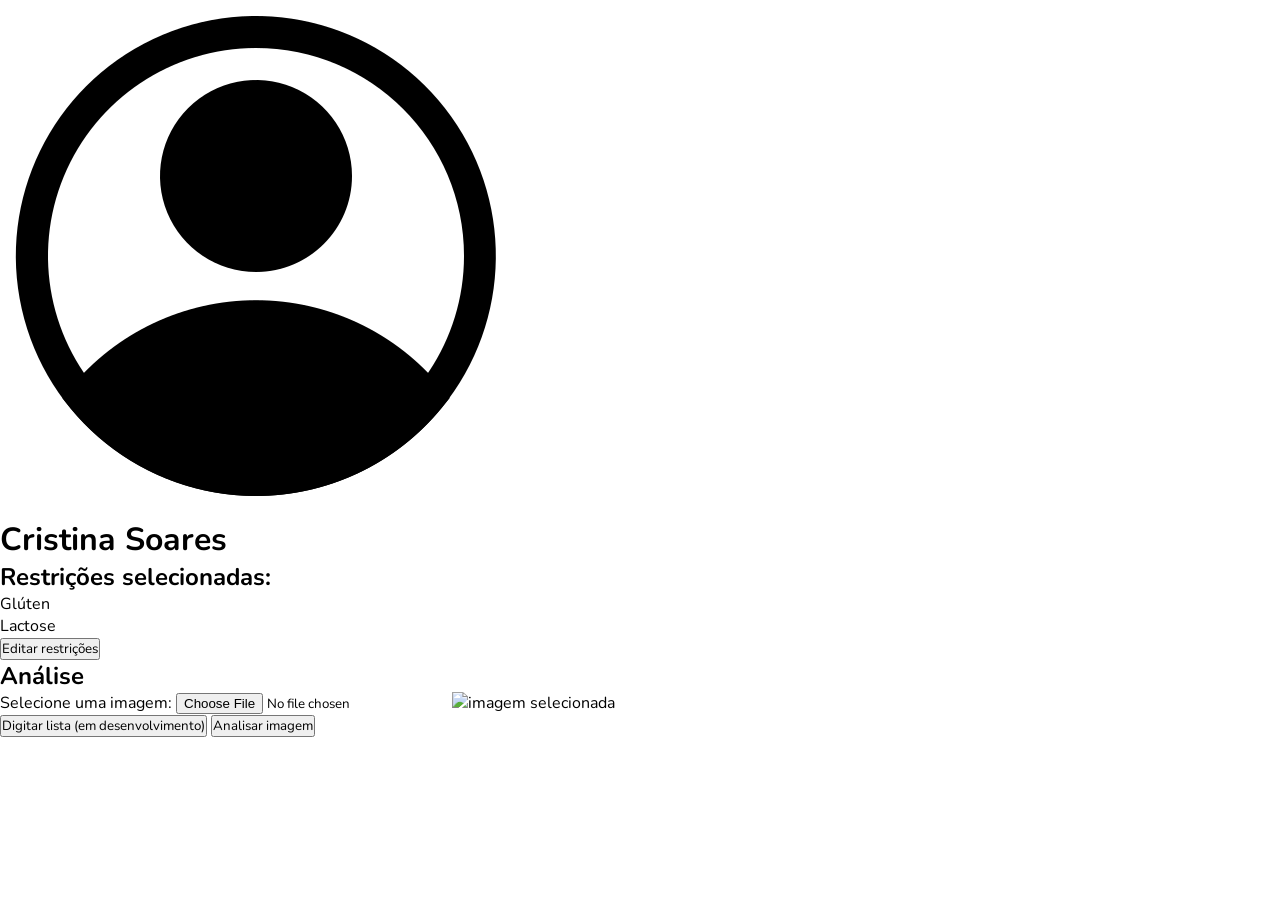
==== pages/telaFoto.html @ c323aff3 "teste display imagem" ====
<!DOCTYPE html>
<html lang="en">
<head>
    <meta charset="UTF-8">
    <meta name="viewport" content="width=device-width, initial-scale=1.0">
    <title>Tela de análise da foto</title>
    <link rel="stylesheet" href="../styles/telaFoto.css">
    <script src="../scripts/telaFoto.js"></script>
</head>
<body>
    <header>
        <img src="../images/user.png" alt="">
        <h1>Cristina Soares</h1>
    </header>
    <main>
        <section class="um">
            <h2>Restrições selecionadas:</h2>
            <div>
                <div>Glúten</div>
                <div>Lactose</div>
            </div>
            <button>Editar restrições</button>
        </section>
        <section class="dois">
            <h2>Análise</h2>
            <label for="imagem">Selecione uma imagem:</label>
            <input type="file" id="imagem" accept="image/*">
            <img id="preview" alt="imagem selecionada">
        </section>
        <section class="tres">
            <button>Digitar lista (em desenvolvimento)</button>
            <button>Analisar imagem</button>
        </section>
    </main>
</body>
</html>
---- styles/telaFoto.css ----
@import url('https://fonts.googleapis.com/css2?family=Nunito:ital,wght@0,200..1000;1,200..1000&display=swap');

*{
    margin: 0rem;
    padding: 0rem;
    font-family: 'Nunito';
}

body{
    height: 100vh;
    width: 100vw;
}

@media screen and (max-width: 1000px)  {
    header{
        display: flex;   
        gap: 1rem;
        padding: 1rem;
        background-color: #FFE598 ;
        height: 10vh;
        align-items: center;
    }
    header img{
        height: 3rem;
        width: 3rem;
    }
    header h1 {
        display: flex;
        align-items: center;
    }
    main{
        background-color: #FFF9E9;
    }
    main .um{
        display: flex;
        justify-content: center;
        flex-direction: column;
        align-items: center;
        gap: 1rem;
        margin: 1rem;
    }

    main .um h2{
        display: flex;
        justify-content: center;
        align-items: center;
        background-color:#4E7B3D;
        border-radius: 1rem;
        padding: 2rem;
        width: 75%;
        color: white;
    }
    main .um div{
        display: flex;
        justify-content: center;
        gap: 1rem;
    }
    main .um div div{
        display: flex;
        justify-content: center;
        align-items: center;
        background-color: #FFE598;
        width: 10rem;
        height: 4rem;
        border-radius: 1rem;
        font-size: 1.5rem;
    }

    main .um button{
        display: flex;
        justify-content: center;
        background-color: #DD5921;
        color: white;
        border-radius: 1rem;
        padding: 0.5rem 1rem 0.5rem 1rem;
        border-style: none;
        font-size: 1rem;
    }

    main .dois{
        display: flex;
        justify-content: center;
        flex-direction: column;
        align-items: center;
        gap: 1rem;
        margin: 1rem;
    }

    main .dois h2{
        display: flex;
        justify-content: center;
        align-items: center;
        background-color: #4E7B3D;
        padding: 1rem 2rem 1rem 2rem;
        border-radius: 1rem;
        color: white;
        width: 75%;
    }
    main .dois label{
        display: flex;
        justify-content: center;
        gap: 1rem;
        width: 75%;
        background-color: #FFE598;
        padding: 1rem;
        border-radius: 1rem;
        align-items: center;
    }
    main .dois input{
        display: flex;
        justify-content: center;
        align-items: center;
        width: 75%;
        background-color: none;
        border-style: solid;
        border-color: #DD5921;
        padding: 1rem;
        border-radius: 1rem;
    }

    main .dois #imagem::file-selector-button {
        border: none;
        background-color: #DD5921;
        border-radius: 0.3rem;
        padding: 0.3rem;
        color: white;
    }

    main .dois #imagem::file-selector-button:hover {
        background-color: #8e3914 ;
    }

    main .dois #preview{
        display: none;
        border-radius: 2rem;
        object-fit: contain;
    }
}
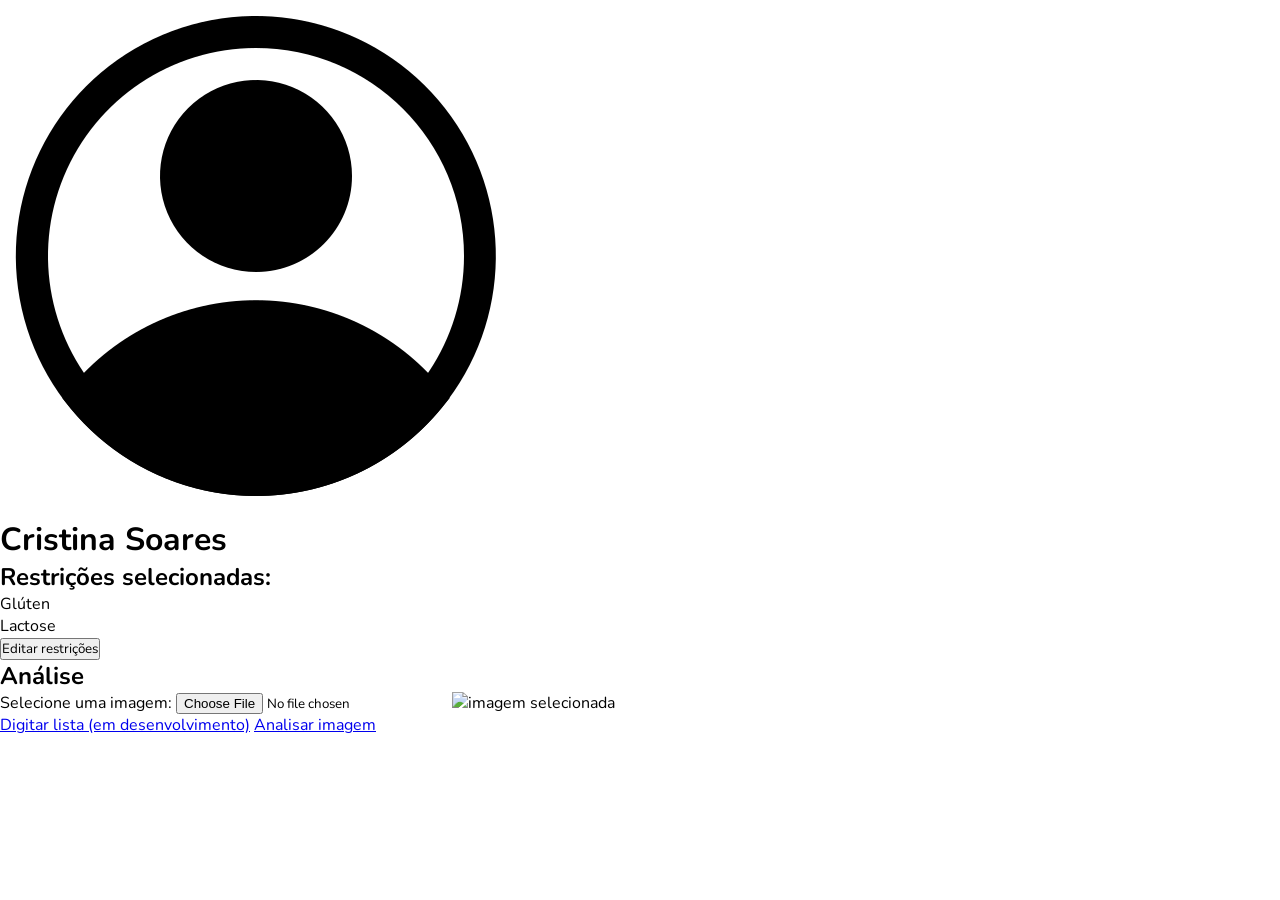
==== commit 71f82b32: "ultima vez espero" ====
--- a/pages/telaFoto.html
+++ b/pages/telaFoto.html
@@ -5,7 +5,7 @@
     <meta name="viewport" content="width=device-width, initial-scale=1.0">
     <title>Tela de análise da foto</title>
     <link rel="stylesheet" href="../styles/telaFoto.css">
-    <script src="../scripts/telaFoto.js"></script>
+    <script src="../scripts/telaFoto.js" defer></script>
 </head>
 <body>
     <header>
@@ -28,8 +28,8 @@
             <img id="preview" alt="imagem selecionada">
         </section>
         <section class="tres">
-            <button>Digitar lista (em desenvolvimento)</button>
-            <button>Analisar imagem</button>
+            <a href="./telaResultado.html">Digitar lista (em desenvolvimento)</a>
+            <a href="../pages/telaResultado.html">Analisar imagem</a>
         </section>
     </main>
 </body>
--- a/styles/telaFoto.css
+++ b/styles/telaFoto.css
@@ -29,7 +29,10 @@
         align-items: center;
     }
     main{
+        display: flex;
+        flex-direction: column;
         background-color: #FFF9E9;
+        padding: 1rem;
     }
     main .um{
         display: flex;
@@ -37,7 +40,6 @@
         flex-direction: column;
         align-items: center;
         gap: 1rem;
-        margin: 1rem;
     }
 
     main .um h2{
@@ -133,6 +135,24 @@
     main .dois #preview{
         display: none;
         border-radius: 2rem;
+        max-width: 90%;
+        max-height: 80%;
         object-fit: contain;
+        box-sizing: border-box;
+    }
+
+    main .tres {
+        display: flex;
+        justify-content: center;
+        gap: 1rem;
+    }
+
+    main .tres a {
+        background-color: #4E7B3D;
+        border-radius: 0.5rem;
+        padding: 0.5rem;
+        border-style: none;
+        color: white;
+        font-size: 0.9rem;
     }
 }
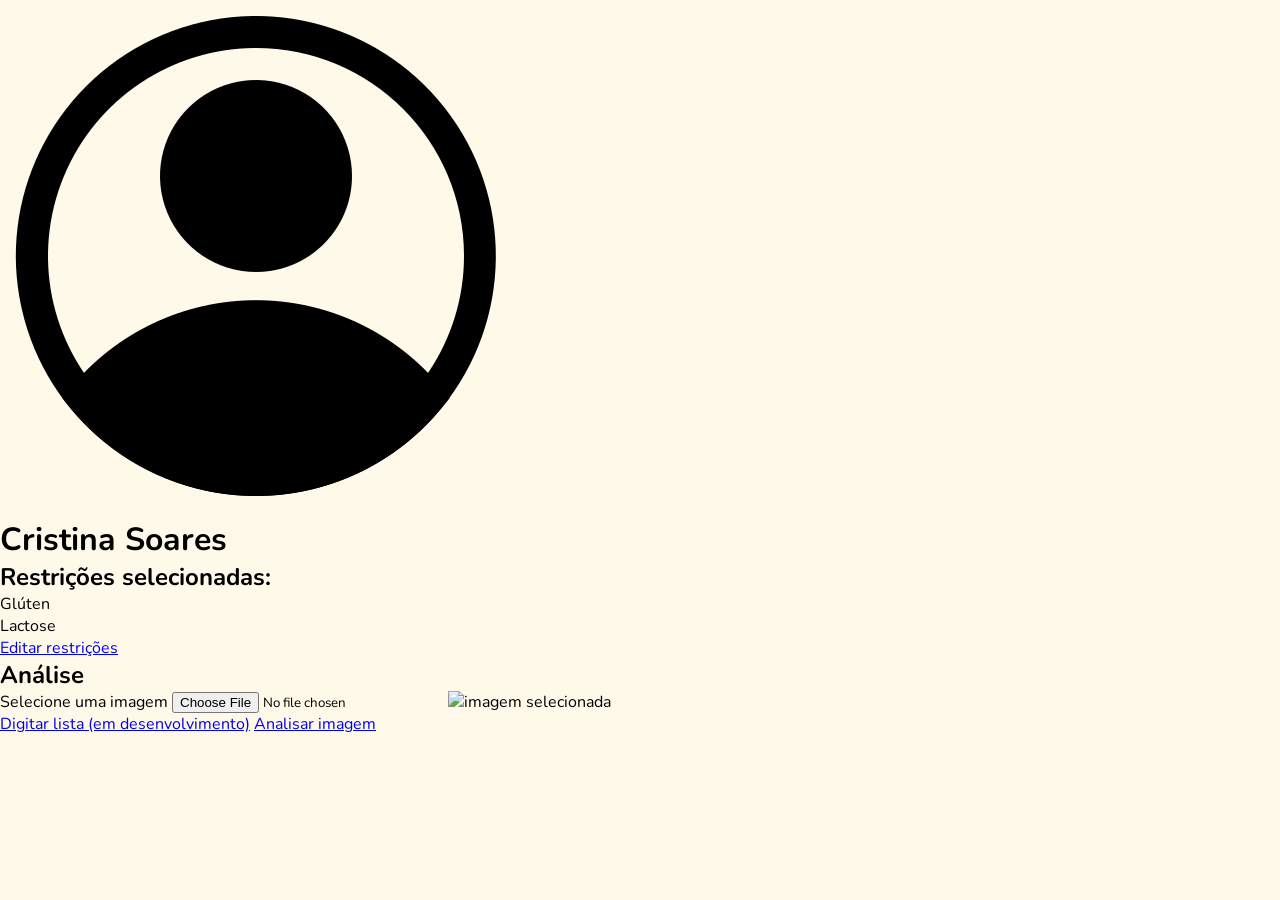
==== commit 841337bb: "agr vai" ====
--- a/pages/telaFoto.html
+++ b/pages/telaFoto.html
@@ -19,12 +19,12 @@
                 <div>Glúten</div>
                 <div>Lactose</div>
             </div>
-            <button>Editar restrições</button>
+            <a href="../index.html">Editar restrições</a>
         </section>
         <section class="dois">
             <h2>Análise</h2>
-            <label for="imagem">Selecione uma imagem:</label>
-            <input type="file" id="imagem" accept="image/*">
+            <label for="imagem">Selecione uma imagem</label>
+            <input type="file" id="imagem" accept="image/*" capture="environment">
             <img id="preview" alt="imagem selecionada">
         </section>
         <section class="tres">
--- a/styles/telaFoto.css
+++ b/styles/telaFoto.css
@@ -7,8 +7,14 @@
 }
 
 body{
-    height: 100vh;
-    width: 100vw;
+    min-height: 100dvh;
+    background-color: #FFF9E9;
+    display: flex;
+    flex-direction: column;
+}
+
+main {
+    flex: 1;
 }
 
 @media screen and (max-width: 1000px)  {
@@ -33,13 +39,16 @@
         flex-direction: column;
         background-color: #FFF9E9;
         padding: 1rem;
+        justify-content: flex-start;
+        gap: 6rem;
     }
     main .um{
         display: flex;
+        flex-direction: column;
         justify-content: center;
-        flex-direction: column;
         align-items: center;
         gap: 1rem;
+
     }
 
     main .um h2{
@@ -48,8 +57,8 @@
         align-items: center;
         background-color:#4E7B3D;
         border-radius: 1rem;
-        padding: 2rem;
-        width: 75%;
+        padding: 1rem 2rem 1rem 2rem;
+        width: 85%;
         color: white;
     }
     main .um div{
@@ -68,7 +77,7 @@
         font-size: 1.5rem;
     }
 
-    main .um button{
+    main .um a{
         display: flex;
         justify-content: center;
         background-color: #DD5921;
@@ -96,15 +105,18 @@
         padding: 1rem 2rem 1rem 2rem;
         border-radius: 1rem;
         color: white;
-        width: 75%;
+        width: 90%;
     }
     main .dois label{
         display: flex;
         justify-content: center;
         gap: 1rem;
-        width: 75%;
-        background-color: #FFE598;
-        padding: 1rem;
+        background-color: #DD5921;
+        border-style: solid;
+        border-color: #a24219;
+        color: white;
+        font-size: 1.3rem;
+        padding: 1rem 2rem 1rem 2rem;
         border-radius: 1rem;
         align-items: center;
     }
@@ -120,17 +132,10 @@
         border-radius: 1rem;
     }
 
-    main .dois #imagem::file-selector-button {
-        border: none;
-        background-color: #DD5921;
-        border-radius: 0.3rem;
-        padding: 0.3rem;
-        color: white;
+    main .dois #imagem {
+        display: none;
     }
 
-    main .dois #imagem::file-selector-button:hover {
-        background-color: #8e3914 ;
-    }
 
     main .dois #preview{
         display: none;
@@ -155,4 +160,5 @@
         color: white;
         font-size: 0.9rem;
     }
+
 }
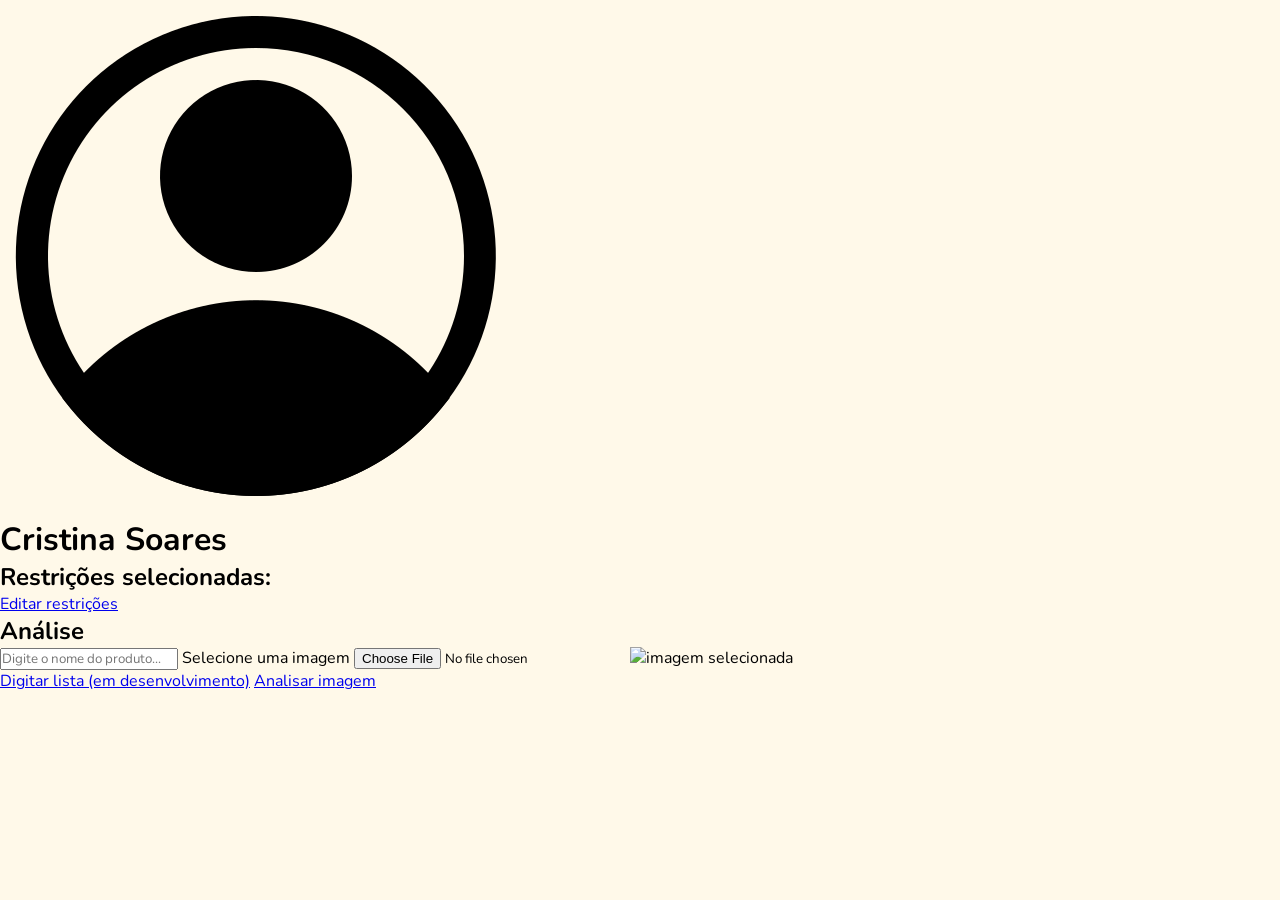
==== commit e560c802: "index + telaFoto javaScript" ====
--- a/pages/telaFoto.html
+++ b/pages/telaFoto.html
@@ -15,21 +15,21 @@
     <main>
         <section class="um">
             <h2>Restrições selecionadas:</h2>
-            <div>
-                <div>Glúten</div>
-                <div>Lactose</div>
+            <div id="restricoesSelecionadas">
+
             </div>
-            <a href="../index.html">Editar restrições</a>
+            <a href="../index.html" id="editarRestricoes">Editar restrições</a>
         </section>
         <section class="dois">
             <h2>Análise</h2>
+            <input type="text" placeholder="Digite o nome do produto..." id="">
             <label for="imagem">Selecione uma imagem</label>
             <input type="file" id="imagem" accept="image/*" capture="environment">
             <img id="preview" alt="imagem selecionada">
         </section>
         <section class="tres">
             <a href="./telaResultado.html">Digitar lista (em desenvolvimento)</a>
-            <a href="../pages/telaResultado.html">Analisar imagem</a>
+            <a href="../pages/telaResultado.html" id="analisarImagem">Analisar imagem</a>
         </section>
     </main>
 </body>
--- a/styles/telaFoto.css
+++ b/styles/telaFoto.css
@@ -42,6 +42,7 @@
         justify-content: flex-start;
         gap: 6rem;
     }
+
     main .um{
         display: flex;
         flex-direction: column;
@@ -61,11 +62,14 @@
         width: 85%;
         color: white;
     }
-    main .um div{
-        display: flex;
-        justify-content: center;
+
+    main .um #restricoesSelecionadas{
+        display: grid;
+        grid-template-columns: 1fr 1fr;
+        justify-items: center;
         gap: 1rem;
     }
+
     main .um div div{
         display: flex;
         justify-content: center;
@@ -75,6 +79,7 @@
         height: 4rem;
         border-radius: 1rem;
         font-size: 1.5rem;
+        padding: 0.5rem;
     }
 
     main .um a{
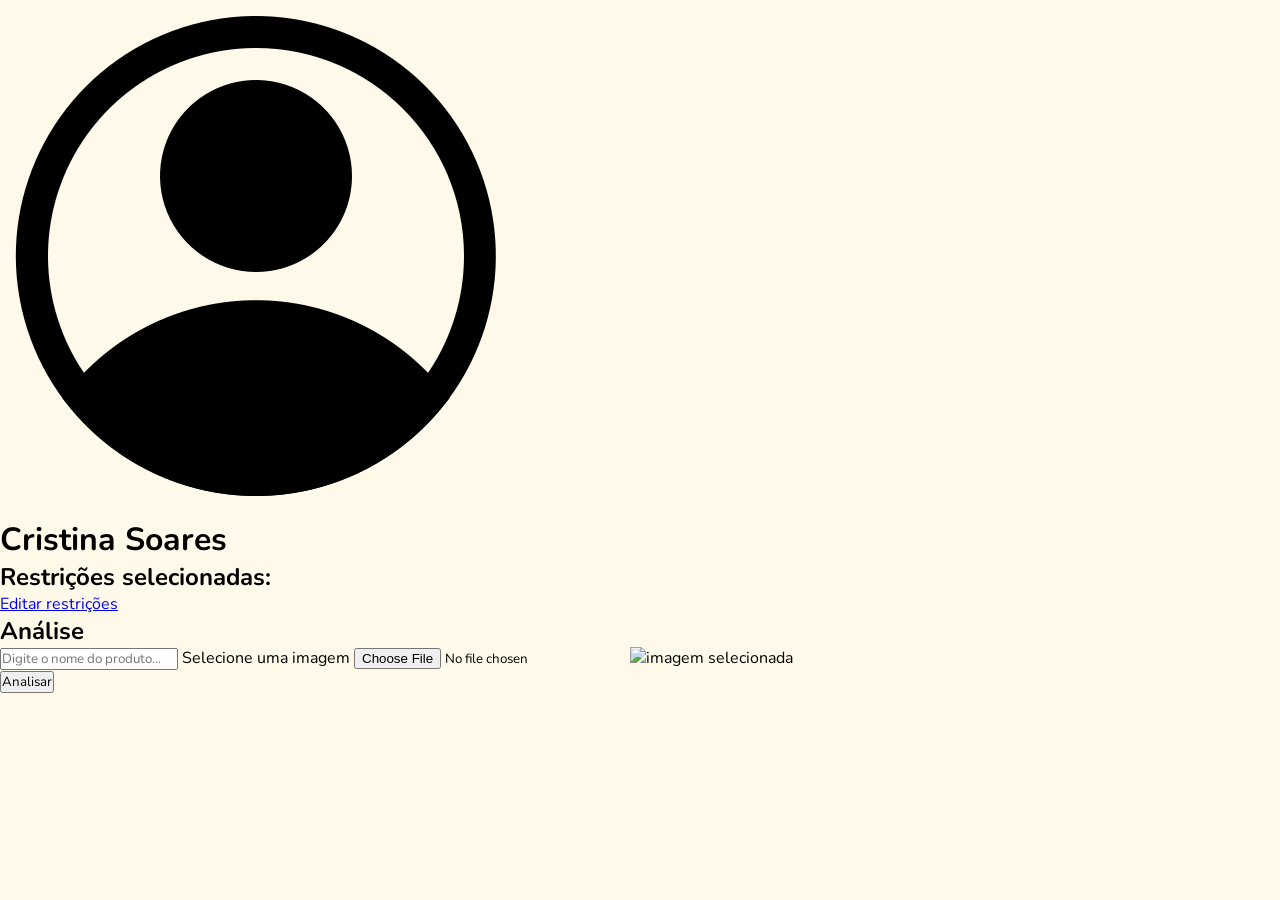
==== commit d74d39e9: "integração front+back, criação do json enviado para a API, melhorias no prompt da IA" ====
--- a/pages/telaFoto.html
+++ b/pages/telaFoto.html
@@ -22,14 +22,13 @@
         </section>
         <section class="dois">
             <h2>Análise</h2>
-            <input type="text" placeholder="Digite o nome do produto..." id="">
+            <input type="text" placeholder="Digite o nome do produto..." id="nomeProduto">
             <label for="imagem">Selecione uma imagem</label>
             <input type="file" id="imagem" accept="image/*" capture="environment">
             <img id="preview" alt="imagem selecionada">
         </section>
         <section class="tres">
-            <a href="./telaResultado.html">Digitar lista (em desenvolvimento)</a>
-            <a href="../pages/telaResultado.html" id="analisarImagem">Analisar imagem</a>
+            <button id="analisar">Analisar</button>
         </section>
     </main>
 </body>
--- a/styles/telaFoto.css
+++ b/styles/telaFoto.css
@@ -157,13 +157,15 @@
         gap: 1rem;
     }
 
-    main .tres a {
+    main .tres button {
         background-color: #4E7B3D;
         border-radius: 0.5rem;
         padding: 0.5rem;
         border-style: none;
         color: white;
         font-size: 0.9rem;
+        width: 10rem;
+        height: 3rem;
     }
 
 }
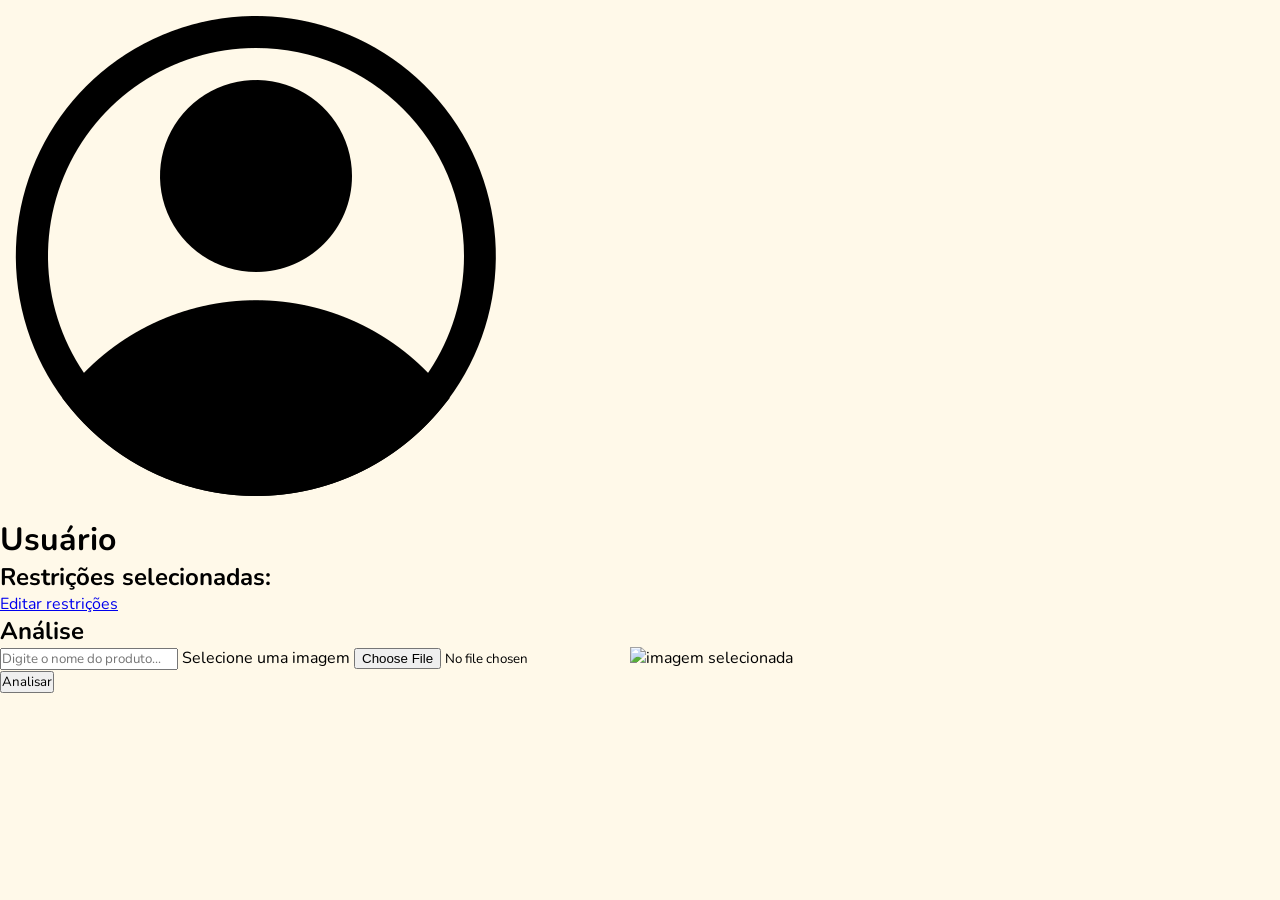
==== commit 18889830: "adicao 9 restricao" ====
--- a/pages/telaFoto.html
+++ b/pages/telaFoto.html
@@ -10,7 +10,7 @@
 <body>
     <header>
         <img src="../images/user.png" alt="">
-        <h1>Cristina Soares</h1>
+        <h1>Usuário</h1>
     </header>
     <main>
         <section class="um">
@@ -31,5 +31,16 @@
             <button id="analisar">Analisar</button>
         </section>
     </main>
+    <div id="carregamento" class="carregamento oculto">
+        <div class="caixaCarregamento">
+            <div class="circuloCarregamento"></div>
+
+            <p>Analisando a imagem...</p>
+
+            <span>
+                Isso pode levar alguns segundos.
+            </span>
+        </div>
+    </div>
 </body>
 </html>
--- a/styles/telaFoto.css
+++ b/styles/telaFoto.css
@@ -1,4 +1,9 @@
 @import url('https://fonts.googleapis.com/css2?family=Nunito:ital,wght@0,200..1000;1,200..1000&display=swap');
+@keyframes girar {
+    to {
+        transform: rotate(360deg);
+    }
+}
 
 *{
     margin: 0rem;
@@ -17,7 +22,68 @@
     flex: 1;
 }
 
-@media screen and (max-width: 1000px)  {
+.carregamento {
+    position: fixed;
+    inset: 0;
+
+    display: flex;
+    justify-content: center;
+    align-items: center;
+
+    background-color: rgba(0, 0, 0, 0.6);
+
+    z-index: 1000;
+}
+
+.carregamento.oculto {
+    display: none;
+}
+
+.caixaCarregamento {
+    display: flex;
+    flex-direction: column;
+    justify-content: center;
+    align-items: center;
+
+    gap: 1rem;
+
+    width: 75%;
+    max-width: 20rem;
+
+    padding: 2rem;
+
+    border-radius: 1rem;
+
+    background-color: #FFF9E9;
+
+    text-align: center;
+}
+
+.caixaCarregamento p {
+    color: #4E7B3D;
+    font-size: 1.3rem;
+    font-weight: bold;
+}
+
+.caixaCarregamento span {
+    color: #333333;
+}
+
+
+.circuloCarregamento {
+    width: 2.5rem;
+    height: 2.5rem;
+
+    border: 0.4rem solid #FFE598;
+    border-top-color: #DD5921;
+    border-radius: 50%;
+
+    animation: girar 1s linear infinite;
+}
+
+
+
+@media screen and (max-width: 767px)  {
     header{
         display: flex;   
         gap: 1rem;
@@ -40,7 +106,7 @@
         background-color: #FFF9E9;
         padding: 1rem;
         justify-content: flex-start;
-        gap: 6rem;
+        gap: 3rem;
     }
 
     main .um{
@@ -57,9 +123,8 @@
         justify-content: center;
         align-items: center;
         background-color:#4E7B3D;
-        border-radius: 1rem;
-        padding: 1rem 2rem 1rem 2rem;
-        width: 85%;
+        padding: 1rem 2rem 1rem 2rem;
+        width: 100%;
         color: white;
     }
 
@@ -86,11 +151,13 @@
         display: flex;
         justify-content: center;
         background-color: #DD5921;
-        color: white;
-        border-radius: 1rem;
+        text-decoration: none;
+        color: white;
+        border-radius: 1rem;
+        border-style: solid;
+        border-color: #a24219;
         padding: 0.5rem 1rem 0.5rem 1rem;
-        border-style: none;
-        font-size: 1rem;
+        font-size: 1.5rem;
     }
 
     main .dois{
@@ -108,33 +175,33 @@
         align-items: center;
         background-color: #4E7B3D;
         padding: 1rem 2rem 1rem 2rem;
-        border-radius: 1rem;
-        color: white;
+        color: white;
+        width: 100%;
+    }
+    main .dois label{
+        display: flex;
+        justify-content: center;
+        gap: 1rem;
+        background-color: #DD5921;
+        border-style: solid;
+        border-color: #a24219;
+        color: white;
+        font-size: 1.3rem;
+        padding: 1rem 2rem 1rem 2rem;
+        border-radius: 1rem;
+        align-items: center;
+    }
+    main .dois input{
+        display: flex;
+        justify-content: center;
+        align-items: center;
         width: 90%;
-    }
-    main .dois label{
-        display: flex;
-        justify-content: center;
-        gap: 1rem;
-        background-color: #DD5921;
-        border-style: solid;
-        border-color: #a24219;
-        color: white;
-        font-size: 1.3rem;
-        padding: 1rem 2rem 1rem 2rem;
-        border-radius: 1rem;
-        align-items: center;
-    }
-    main .dois input{
-        display: flex;
-        justify-content: center;
-        align-items: center;
-        width: 75%;
         background-color: none;
         border-style: solid;
         border-color: #DD5921;
         padding: 1rem;
         border-radius: 1rem;
+        font-size: 1.2rem;
     }
 
     main .dois #imagem {
@@ -145,6 +212,8 @@
     main .dois #preview{
         display: none;
         border-radius: 2rem;
+        border-style: solid;
+        border-color: black;
         max-width: 90%;
         max-height: 80%;
         object-fit: contain;
@@ -158,14 +227,184 @@
     }
 
     main .tres button {
+        display: flex;
+        align-items: center;
+        justify-content: center;
         background-color: #4E7B3D;
         border-radius: 0.5rem;
+        border-style: solid;
+        border-color:#314f27;
+        padding: 1rem;
+        color: white;
+        font-size: 1.5rem;
+        width:55%;
+    }
+
+    main .tres button:hover {
+        cursor: pointer;
+    }
+
+}
+
+@media (min-width: 767px) and (max-width: 1040px)  {
+    header{
+        display: flex;   
+        gap: 1rem;
+        padding: 1rem;
+        background-color: #FFE598 ;
+        height: 10vh;
+        align-items: center;
+    }
+    header img{
+        height: 3rem;
+        width: 3rem;
+    }
+    header h1 {
+        display: flex;
+        align-items: center;
+    }
+    main{
+        display: flex;
+        flex-direction: column;
+        background-color: #FFF9E9;
+        padding: 1rem;
+        justify-content: flex-start;
+        gap: 3rem;
+    }
+
+    main .um{
+        display: flex;
+        flex-direction: column;
+        justify-content: center;
+        align-items: center;
+        gap: 1rem;
+
+    }
+
+    main .um h2{
+        display: flex;
+        justify-content: center;
+        align-items: center;
+        background-color:#4E7B3D;
+        padding: 1rem 2rem 1rem 2rem;
+        width: 100%;
+        color: white;
+    }
+
+    main .um #restricoesSelecionadas{
+        display: grid;
+        grid-template-columns: 1fr 1fr;
+        justify-items: center;
+        gap: 1rem;
+    }
+
+    main .um div div{
+        display: flex;
+        justify-content: center;
+        align-items: center;
+        background-color: #FFE598;
+        width: 10rem;
+        height: 4rem;
+        border-radius: 1rem;
+        font-size: 1.5rem;
         padding: 0.5rem;
-        border-style: none;
-        color: white;
-        font-size: 0.9rem;
-        width: 10rem;
-        height: 3rem;
+    }
+
+    main .um a{
+        display: flex;
+        justify-content: center;
+        background-color: #DD5921;
+        text-decoration: none;
+        color: white;
+        border-radius: 1rem;
+        border-style: solid;
+        border-color: #a24219;
+        padding: 0.5rem 1rem 0.5rem 1rem;
+        font-size: 1.5rem;
+    }
+
+    main .dois{
+        display: flex;
+        justify-content: center;
+        flex-direction: column;
+        align-items: center;
+        gap: 1rem;
+        margin: 1rem;
+    }
+
+    main .dois h2{
+        display: flex;
+        justify-content: center;
+        align-items: center;
+        background-color: #4E7B3D;
+        padding: 1rem 2rem 1rem 2rem;
+        color: white;
+        width: 100%;
+    }
+    main .dois label{
+        display: flex;
+        justify-content: center;
+        gap: 1rem;
+        background-color: #DD5921;
+        border-style: solid;
+        border-color: #a24219;
+        color: white;
+        font-size: 1.3rem;
+        padding: 1rem 2rem 1rem 2rem;
+        border-radius: 1rem;
+        align-items: center;
+    }
+    main .dois input{
+        display: flex;
+        justify-content: center;
+        align-items: center;
+        width: 90%;
+        background-color: none;
+        border-style: solid;
+        border-color: #DD5921;
+        padding: 1rem;
+        border-radius: 1rem;
+        font-size: 1.2rem;
+    }
+
+    main .dois #imagem {
+        display: none;
+    }
+
+
+    main .dois #preview{
+        display: none;
+        border-radius: 2rem;
+        border-style: solid;
+        border-color: black;
+        max-width: 90%;
+        max-height: 80%;
+        object-fit: contain;
+        box-sizing: border-box;
+    }
+
+    main .tres {
+        display: flex;
+        justify-content: center;
+        gap: 1rem;
+    }
+
+    main .tres button {
+        display: flex;
+        align-items: center;
+        justify-content: center;
+        background-color: #4E7B3D;
+        border-radius: 0.5rem;
+        border-style: solid;
+        border-color:#314f27;
+        padding: 1rem;
+        color: white;
+        font-size: 1.5rem;
+        width:55%;
+    }
+
+    main .tres button:hover {
+        cursor: pointer;
     }
 
 }
